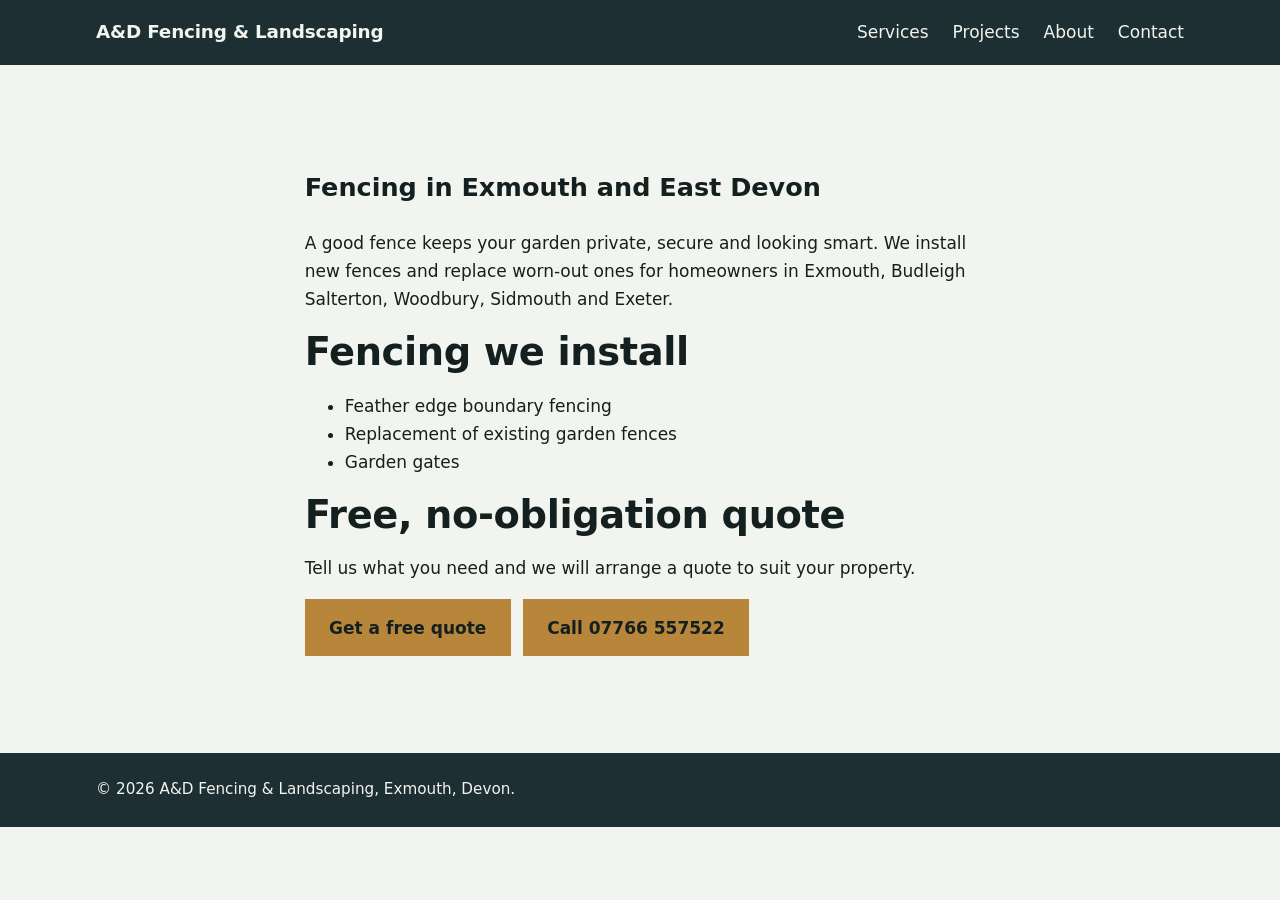
==== fencing/index.html @ 37ecca11 "all files" ====
<!doctype html>
<html lang="en-GB">
<head>
  <meta charset="utf-8">
  <meta name="viewport" content="width=device-width, initial-scale=1">
  <title>Fencing in Exmouth, East Devon | A&amp;D Fencing &amp; Landscaping</title>
  <meta name="description" content="Fence installation and replacement in Exmouth and East Devon: feather edge boundary fences and garden gates. Free, no-obligation quotes.">
  <link rel="canonical" href="https://www.adfencinglandscaping.com/fencing/">
  <link rel="icon" href="/favicon.svg" type="image/svg+xml">
  <link rel="stylesheet" href="/css/styles.css">
  <script src="/js/main.js" defer></script>
</head>
<body>
  <a class="skip" href="#main">Skip to content</a>
  <header class="site-header">
    <div class="wrap">
      <a class="brand" href="/">A&amp;D Fencing &amp; Landscaping</a>
      <button class="nav-toggle" aria-expanded="false" aria-controls="site-nav">Menu</button>
      <nav class="site-nav" id="site-nav" aria-label="Main">
        <ul>
          <li><a href="/#services">Services</a></li>
          <li><a href="/#projects">Projects</a></li>
          <li><a href="/#about">About</a></li>
          <li><a href="/#contact">Contact</a></li>
        </ul>
      </nav>
    </div>
  </header>
  <main id="main">
    <section class="section">
      <div class="wrap prose">
        <h1>Fencing in Exmouth and East Devon</h1>
        <p>A good fence keeps your garden private, secure and looking smart. We install new fences and replace worn-out ones for homeowners in Exmouth, Budleigh Salterton, Woodbury, Sidmouth and Exeter.</p>
        <h2>Fencing we install</h2>
        <ul>
          <li>Feather edge boundary fencing</li>
          <li>Replacement of existing garden fences</li>
          <li>Garden gates</li>
        </ul>
        <h2>Free, no-obligation quote</h2>
        <p>Tell us what you need and we will arrange a quote to suit your property.</p>
        <p class="actions"><a class="btn" href="/#contact">Get a free quote</a> <a class="btn" href="tel:+447766557522">Call 07766 557522</a></p>
      </div>
    </section>
  </main>
  <footer class="site-footer">
    <div class="wrap">&copy; 2026 A&amp;D Fencing &amp; Landscaping, Exmouth, Devon.</div>
  </footer>
</body>
</html>
---- css/styles.css ----
:root{--ink:#14201f;--estuary:#1e2f33;--moss:#3f5b3a;--timber:#b8863b;--chalk:#f2f4ef;--line:#d5dbd2;--max:68rem}
*,*::before,*::after{box-sizing:border-box}
html{scroll-padding-top:5rem}
@media (prefers-reduced-motion:no-preference){html{scroll-behavior:smooth}}
body{margin:0;font:1.0625rem/1.65 system-ui,-apple-system,"Segoe UI",Roboto,sans-serif;color:var(--ink);background:var(--chalk)}
img{display:block;max-width:100%;height:auto}
a{color:var(--moss)}
:focus-visible{outline:3px solid var(--timber);outline-offset:3px}
.wrap{width:min(100% - 2.5rem,var(--max));margin-inline:auto}
.skip{position:absolute;left:-999px}.skip:focus{left:1rem;top:1rem;background:#fff;padding:.5rem 1rem;z-index:20}

/* Header */
.site-header{position:sticky;top:0;z-index:10;background:var(--estuary);color:var(--chalk)}
.site-header .wrap{display:flex;flex-wrap:wrap;align-items:center;justify-content:space-between;gap:.5rem 1.5rem;padding-block:.75rem}
.brand{font-weight:800;font-size:1.15rem;letter-spacing:-.01em;color:var(--chalk);text-decoration:none}
.site-nav ul{display:flex;flex-wrap:wrap;gap:.25rem 1.5rem;margin:0;padding:0;list-style:none}
.site-nav a{color:var(--chalk);text-decoration:none;padding:.4rem 0;display:inline-block}
.site-nav a:hover{color:var(--timber)}
.nav-toggle{display:none;background:none;border:2px solid var(--chalk);color:var(--chalk);padding:.35rem .8rem;font:inherit;cursor:pointer}
@media (max-width:48rem){
  .js .nav-toggle{display:inline-flex}
  .js .site-nav{display:none;width:100%}
  .js .site-nav.is-open{display:block}
  .site-nav ul{flex-direction:column}
}

/* Hero: feather-edge fence boards with a rail */
.hero{color:var(--chalk);padding-block:clamp(3.5rem,10vw,7rem);
  background:
    linear-gradient(to bottom,transparent 0 66%,rgba(184,134,59,.4) 66% 69%,transparent 69%),
    repeating-linear-gradient(90deg,#1e2f33 0 2.4rem,#162528 2.4rem 2.5rem)}
.hero h1{margin:0 0 1rem;font-size:clamp(2.2rem,6vw,3.9rem);line-height:1.05;letter-spacing:-.02em;font-weight:800;max-width:20ch}
.hero p{max-width:46ch;margin:0 0 1.75rem;font-size:1.15rem}
.actions{display:flex;flex-wrap:wrap;gap:.75rem}
.btn{display:inline-block;padding:.8rem 1.4rem;font:inherit;font-weight:700;text-decoration:none;border:2px solid var(--timber);background:var(--timber);color:var(--ink);cursor:pointer}
.btn:hover{background:#cc9a4d}
.btn.ghost{background:transparent;color:var(--chalk)}
.btn.ghost:hover{background:rgba(255,255,255,.1)}
.btn:disabled{opacity:.6;cursor:wait}

/* Sections */
.section{padding-block:clamp(3rem,7vw,5rem)}
.section.alt{background:#e6eae1}
h2{margin:0 0 1rem;font-size:clamp(1.7rem,4vw,2.4rem);line-height:1.15;letter-spacing:-.01em}
h3{margin:0 0 .4rem;font-size:1.25rem}
.prose{max-width:62ch}
.services{display:grid;gap:1.5rem;grid-template-columns:repeat(auto-fit,minmax(14rem,1fr));margin-top:1.5rem}
.service{border-top:5px solid var(--timber);padding-top:1rem}
.service p{margin:0 0 .5rem}
.areas{display:flex;flex-wrap:wrap;gap:.5rem;padding:0;margin:1rem 0 0;list-style:none}
.areas li{border:1px solid var(--moss);padding:.2rem .8rem}

/* Gallery */
.gallery{display:grid;gap:1rem;grid-template-columns:repeat(auto-fill,minmax(16rem,1fr));margin:1.5rem 0 0;padding:0;list-style:none}
.gallery figure{margin:0;aspect-ratio:4/3;background:var(--line);overflow:hidden}
.gallery img{width:100%;height:100%;object-fit:cover}

/* Contact */
.contact-grid{display:grid;gap:2.5rem;grid-template-columns:repeat(auto-fit,minmax(18rem,1fr))}
address{font-style:normal}
form{display:grid;gap:1rem}
label{display:grid;gap:.3rem;font-weight:600}
input,textarea{font:inherit;padding:.7rem;border:2px solid var(--moss);background:#fff;color:var(--ink);width:100%}
textarea{min-height:9rem;resize:vertical}
.hp{position:absolute;left:-9999px;height:0;overflow:hidden}
.form-status{margin:0;font-weight:600}
.form-status.is-ok{color:var(--moss)}.form-status.is-error{color:#9b1c1c}

/* Footer */
.site-footer{background:var(--estuary);color:var(--chalk);padding-block:1.5rem;font-size:.95rem}
.site-footer a{color:var(--chalk)}
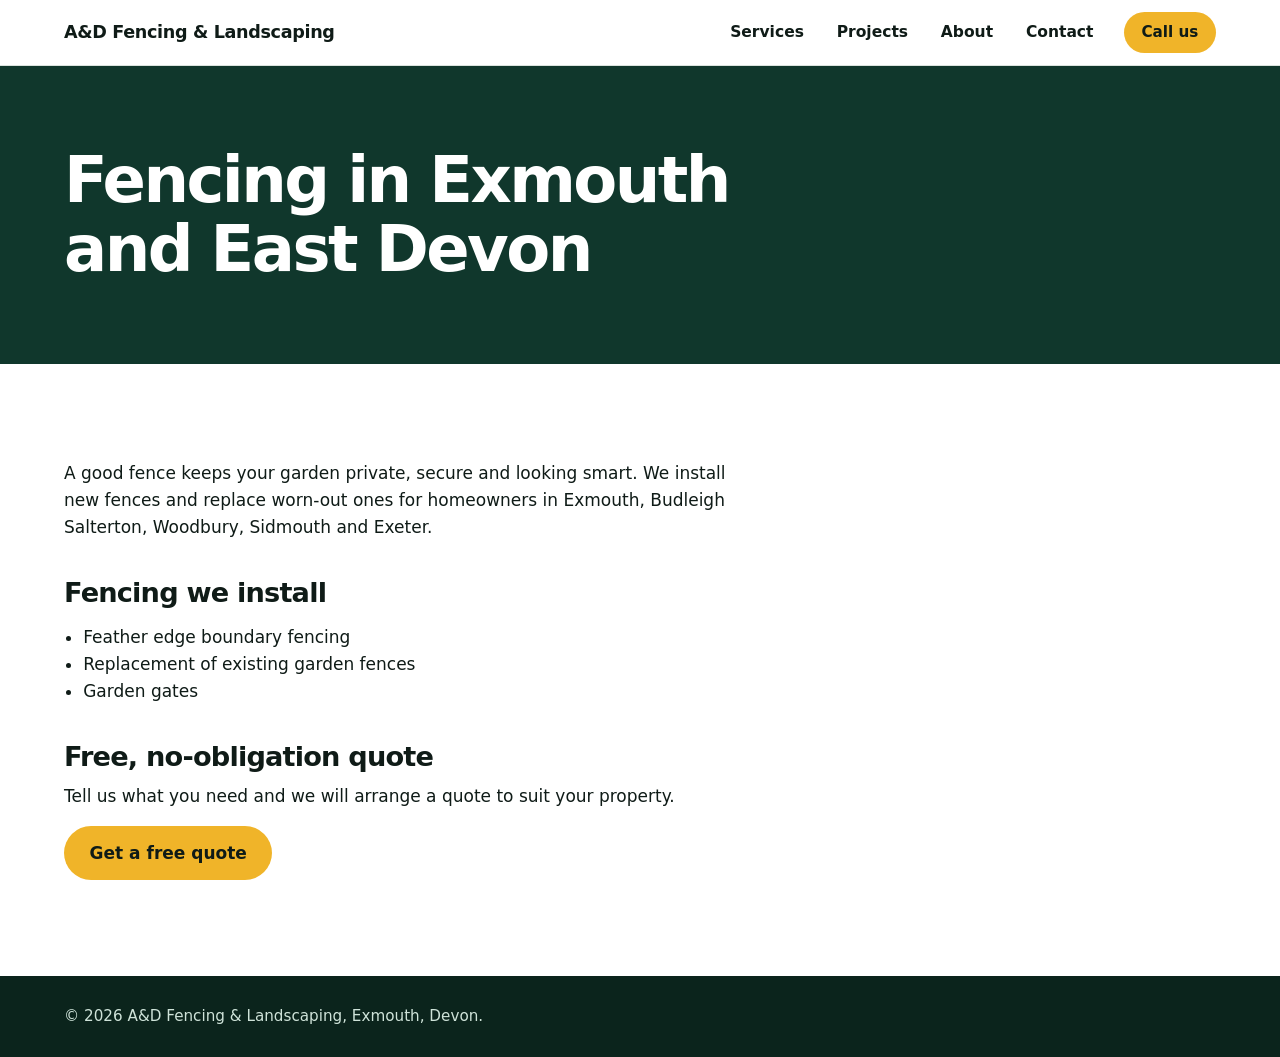
==== commit a3fecf5e: "testing" ====
--- a/fencing/index.html
+++ b/fencing/index.html
@@ -2,34 +2,38 @@
 <html lang="en-GB">
 <head>
   <meta charset="utf-8">
+  <meta http-equiv="Content-Security-Policy" content="upgrade-insecure-requests">
   <meta name="viewport" content="width=device-width, initial-scale=1">
   <title>Fencing in Exmouth, East Devon | A&amp;D Fencing &amp; Landscaping</title>
   <meta name="description" content="Fence installation and replacement in Exmouth and East Devon: feather edge boundary fences and garden gates. Free, no-obligation quotes.">
   <link rel="canonical" href="https://www.adfencinglandscaping.com/fencing/">
-  <link rel="icon" href="/favicon.svg" type="image/svg+xml">
-  <link rel="stylesheet" href="/css/styles.css">
-  <script src="/js/main.js" defer></script>
+  <link rel="icon" href="../favicon.svg" type="image/svg+xml">
+  <link rel="stylesheet" href="../css/styles.css">
+  <script src="../js/main.js" defer></script>
 </head>
 <body>
   <a class="skip" href="#main">Skip to content</a>
   <header class="site-header">
     <div class="wrap">
-      <a class="brand" href="/">A&amp;D Fencing &amp; Landscaping</a>
+      <a class="brand" href="../">A&amp;D Fencing &amp; Landscaping</a>
+      <a class="btn sm header-call" href="tel:+447766557522">Call us</a>
       <button class="nav-toggle" aria-expanded="false" aria-controls="site-nav">Menu</button>
       <nav class="site-nav" id="site-nav" aria-label="Main">
         <ul>
-          <li><a href="/#services">Services</a></li>
-          <li><a href="/#projects">Projects</a></li>
-          <li><a href="/#about">About</a></li>
-          <li><a href="/#contact">Contact</a></li>
+          <li><a href="../#services">Services</a></li>
+          <li><a href="../#projects">Projects</a></li>
+          <li><a href="../#about">About</a></li>
+          <li><a href="../#contact">Contact</a></li>
         </ul>
       </nav>
     </div>
   </header>
   <main id="main">
+    <section class="page-head">
+      <div class="wrap"><h1>Fencing in Exmouth and East Devon</h1></div>
+    </section>
     <section class="section">
       <div class="wrap prose">
-        <h1>Fencing in Exmouth and East Devon</h1>
         <p>A good fence keeps your garden private, secure and looking smart. We install new fences and replace worn-out ones for homeowners in Exmouth, Budleigh Salterton, Woodbury, Sidmouth and Exeter.</p>
         <h2>Fencing we install</h2>
         <ul>
@@ -39,7 +43,7 @@
         </ul>
         <h2>Free, no-obligation quote</h2>
         <p>Tell us what you need and we will arrange a quote to suit your property.</p>
-        <p class="actions"><a class="btn" href="/#contact">Get a free quote</a> <a class="btn" href="tel:+447766557522">Call 07766 557522</a></p>
+        <div class="actions"><a class="btn" href="../#contact">Get a free quote</a></div>
       </div>
     </section>
   </main>
@@ -47,4 +51,4 @@
     <div class="wrap">&copy; 2026 A&amp;D Fencing &amp; Landscaping, Exmouth, Devon.</div>
   </footer>
 </body>
-</html>
+</html>
--- a/css/styles.css
+++ b/css/styles.css
@@ -1,71 +1,108 @@
-:root{--ink:#14201f;--estuary:#1e2f33;--moss:#3f5b3a;--timber:#b8863b;--chalk:#f2f4ef;--line:#d5dbd2;--max:68rem}
+:root{--ink:#0f1b17;--forest:#10372c;--leaf:#1f6f4f;--mist:#eef2ef;--amber:#f0b429;--line:#dbe3de;--soft:#cfe3d9;--r:1.25rem;--max:72rem}
 *,*::before,*::after{box-sizing:border-box}
-html{scroll-padding-top:5rem}
+html{scroll-padding-top:5.5rem}
 @media (prefers-reduced-motion:no-preference){html{scroll-behavior:smooth}}
-body{margin:0;font:1.0625rem/1.65 system-ui,-apple-system,"Segoe UI",Roboto,sans-serif;color:var(--ink);background:var(--chalk)}
+body{margin:0;font:1.0625rem/1.6 Inter,system-ui,-apple-system,"Segoe UI",Roboto,sans-serif;color:var(--ink);background:#fff;-webkit-font-smoothing:antialiased}
 img{display:block;max-width:100%;height:auto}
-a{color:var(--moss)}
-:focus-visible{outline:3px solid var(--timber);outline-offset:3px}
+a{color:var(--leaf)}
+h1,h2,h3{margin:0;line-height:1.08;letter-spacing:-.03em}
+:focus-visible{outline:3px solid var(--amber);outline-offset:3px}
 .wrap{width:min(100% - 2.5rem,var(--max));margin-inline:auto}
 .skip{position:absolute;left:-999px}.skip:focus{left:1rem;top:1rem;background:#fff;padding:.5rem 1rem;z-index:20}
 
+/* Buttons */
+.btn{display:inline-flex;align-items:center;justify-content:center;padding:.85rem 1.6rem;border:0;border-radius:99px;font:inherit;font-weight:700;text-decoration:none;background:var(--amber);color:var(--ink);cursor:pointer;transition:transform .15s,background .15s}
+.btn:hover{background:#f5c04f;transform:translateY(-1px)}
+.btn.line{background:transparent;color:#fff;box-shadow:inset 0 0 0 2px rgba(255,255,255,.45)}
+.btn.line:hover{background:rgba(255,255,255,.1)}
+.btn.sm{padding:.5rem 1.1rem;font-size:.95rem}
+.btn:disabled{opacity:.6;cursor:wait;transform:none}
+.actions{display:flex;flex-wrap:wrap;gap:.75rem}
+
 /* Header */
-.site-header{position:sticky;top:0;z-index:10;background:var(--estuary);color:var(--chalk)}
-.site-header .wrap{display:flex;flex-wrap:wrap;align-items:center;justify-content:space-between;gap:.5rem 1.5rem;padding-block:.75rem}
-.brand{font-weight:800;font-size:1.15rem;letter-spacing:-.01em;color:var(--chalk);text-decoration:none}
-.site-nav ul{display:flex;flex-wrap:wrap;gap:.25rem 1.5rem;margin:0;padding:0;list-style:none}
-.site-nav a{color:var(--chalk);text-decoration:none;padding:.4rem 0;display:inline-block}
-.site-nav a:hover{color:var(--timber)}
-.nav-toggle{display:none;background:none;border:2px solid var(--chalk);color:var(--chalk);padding:.35rem .8rem;font:inherit;cursor:pointer}
-@media (max-width:48rem){
+.site-header{position:sticky;top:0;z-index:10;background:rgba(255,255,255,.9);-webkit-backdrop-filter:blur(12px);backdrop-filter:blur(12px);border-bottom:1px solid var(--line)}
+.site-header .wrap{display:flex;flex-wrap:wrap;align-items:center;gap:.5rem 1rem;padding-block:.75rem}
+.brand{order:1;font-weight:800;font-size:1.1rem;letter-spacing:-.02em;color:var(--ink);text-decoration:none}
+.site-nav{order:2;margin-left:auto}
+.site-nav ul{display:flex;gap:.25rem;margin:0;padding:0;list-style:none}
+.site-nav a{display:block;padding:.5rem .9rem;border-radius:99px;color:var(--ink);text-decoration:none;font-weight:600;font-size:.97rem}
+.site-nav a:hover{background:var(--mist)}
+.header-call{order:3}
+.nav-toggle{display:none;order:4;padding:.5rem 1rem;border:1.5px solid var(--line);border-radius:99px;background:#fff;font:inherit;font-weight:600;cursor:pointer}
+@media (max-width:50rem){
+  .brand{margin-right:auto}
   .js .nav-toggle{display:inline-flex}
-  .js .site-nav{display:none;width:100%}
+  .site-nav{order:5;width:100%;margin-left:0}
+  .js .site-nav{display:none}
   .js .site-nav.is-open{display:block}
   .site-nav ul{flex-direction:column}
 }
 
-/* Hero: feather-edge fence boards with a rail */
-.hero{color:var(--chalk);padding-block:clamp(3.5rem,10vw,7rem);
-  background:
-    linear-gradient(to bottom,transparent 0 66%,rgba(184,134,59,.4) 66% 69%,transparent 69%),
-    repeating-linear-gradient(90deg,#1e2f33 0 2.4rem,#162528 2.4rem 2.5rem)}
-.hero h1{margin:0 0 1rem;font-size:clamp(2.2rem,6vw,3.9rem);line-height:1.05;letter-spacing:-.02em;font-weight:800;max-width:20ch}
-.hero p{max-width:46ch;margin:0 0 1.75rem;font-size:1.15rem}
-.actions{display:flex;flex-wrap:wrap;gap:.75rem}
-.btn{display:inline-block;padding:.8rem 1.4rem;font:inherit;font-weight:700;text-decoration:none;border:2px solid var(--timber);background:var(--timber);color:var(--ink);cursor:pointer}
-.btn:hover{background:#cc9a4d}
-.btn.ghost{background:transparent;color:var(--chalk)}
-.btn.ghost:hover{background:rgba(255,255,255,.1)}
-.btn:disabled{opacity:.6;cursor:wait}
+/* Hero */
+.hero{background:var(--forest);color:#fff;padding-block:clamp(3rem,8vw,6.5rem)}
+.hero .wrap{display:grid;gap:3rem;align-items:center;grid-template-columns:1.1fr .9fr}
+.hero h1{font-size:clamp(2.6rem,7vw,5rem);font-weight:800;letter-spacing:-.045em}
+.lead{max-width:34rem;margin:1.25rem 0 2rem;font-size:1.2rem;color:var(--soft)}
+.facts{display:flex;flex-wrap:wrap;gap:.4rem 1.5rem;margin:2rem 0 0;padding:0;list-style:none;color:var(--soft);font-size:.97rem}
+.facts li::before{content:"";display:inline-block;width:.5rem;height:.5rem;margin-right:.55rem;border-radius:50%;background:var(--amber)}
+.hero-media{aspect-ratio:4/5;border-radius:var(--r);background:url("../images/hero.jpg") center/cover,repeating-linear-gradient(90deg,transparent 0 2.4rem,rgba(0,0,0,.2) 2.4rem 2.52rem),linear-gradient(160deg,#2c8a63,#0b241c)}
+@media (max-width:50rem){.hero .wrap{grid-template-columns:1fr}.hero-media{aspect-ratio:16/10}}
 
 /* Sections */
-.section{padding-block:clamp(3rem,7vw,5rem)}
-.section.alt{background:#e6eae1}
-h2{margin:0 0 1rem;font-size:clamp(1.7rem,4vw,2.4rem);line-height:1.15;letter-spacing:-.01em}
-h3{margin:0 0 .4rem;font-size:1.25rem}
-.prose{max-width:62ch}
-.services{display:grid;gap:1.5rem;grid-template-columns:repeat(auto-fit,minmax(14rem,1fr));margin-top:1.5rem}
-.service{border-top:5px solid var(--timber);padding-top:1rem}
-.service p{margin:0 0 .5rem}
-.areas{display:flex;flex-wrap:wrap;gap:.5rem;padding:0;margin:1rem 0 0;list-style:none}
-.areas li{border:1px solid var(--moss);padding:.2rem .8rem}
+.section{padding-block:clamp(3.5rem,8vw,6rem)}
+.section.alt{background:var(--mist)}
+h2{font-size:clamp(2rem,5vw,3.25rem);font-weight:800;margin-bottom:2rem}
+h3{font-size:1.3rem}
+.prose p{max-width:62ch;margin:0 0 1rem}
+.prose h2{font-size:1.7rem;margin:2.25rem 0 .75rem}
+.prose ul{padding-left:1.2rem}
+
+/* Services */
+.services{display:grid;gap:1rem;grid-template-columns:repeat(3,1fr)}
+.service{display:flex;flex-direction:column;justify-content:flex-end;gap:.4rem;min-height:11rem;padding:1.75rem;border-radius:var(--r);background:var(--mist);color:var(--ink);text-decoration:none;transition:background .2s}
+.service:hover{background:#e0e8e3}
+.service h3{font-size:1.7rem}
+.service p{margin:0;color:#44524c}
+.more{margin-top:.6rem;font-weight:700;color:var(--leaf)}
+.service.featured{grid-row:span 2;background:var(--forest);color:#fff}
+.service.featured:hover{background:#0c2c23}
+.service.featured p{color:var(--soft)}
+.service.featured .more{color:var(--amber)}
+.service:nth-child(4){grid-column:span 2}
+@media (max-width:50rem){.services{grid-template-columns:1fr}.service.featured{grid-row:auto}.service:nth-child(4){grid-column:auto}}
 
 /* Gallery */
-.gallery{display:grid;gap:1rem;grid-template-columns:repeat(auto-fill,minmax(16rem,1fr));margin:1.5rem 0 0;padding:0;list-style:none}
-.gallery figure{margin:0;aspect-ratio:4/3;background:var(--line);overflow:hidden}
-.gallery img{width:100%;height:100%;object-fit:cover}
+.gallery{display:grid;gap:1rem;grid-template-columns:repeat(4,1fr);margin:0;padding:0;list-style:none}
+.gallery li:first-child{grid-column:span 2;grid-row:span 2}
+.gallery figure{height:100%;margin:0;aspect-ratio:1;border-radius:var(--r);overflow:hidden;background:var(--line)}
+.gallery li:first-child figure{aspect-ratio:auto}
+.gallery img{width:100%;height:100%;object-fit:cover;transition:transform .5s}
+.gallery figure:hover img{transform:scale(1.04)}
+@media (max-width:50rem){.gallery{grid-template-columns:repeat(2,1fr)}}
+
+/* About */
+.about{display:grid;gap:3rem;grid-template-columns:1fr 1fr;align-items:start}
+.areas{display:flex;flex-wrap:wrap;gap:.5rem;margin:1rem 0 0;padding:0;list-style:none}
+.areas li{padding:.35rem .95rem;border-radius:99px;background:var(--mist);font-weight:600}
+@media (max-width:50rem){.about{grid-template-columns:1fr;gap:1.5rem}}
 
 /* Contact */
-.contact-grid{display:grid;gap:2.5rem;grid-template-columns:repeat(auto-fit,minmax(18rem,1fr))}
-address{font-style:normal}
-form{display:grid;gap:1rem}
-label{display:grid;gap:.3rem;font-weight:600}
-input,textarea{font:inherit;padding:.7rem;border:2px solid var(--moss);background:#fff;color:var(--ink);width:100%}
+.contact{background:var(--forest);color:#fff}
+.contact a{color:#fff}
+.contact-grid{display:grid;gap:3rem;grid-template-columns:1fr 1fr;align-items:start}
+.contact-info p{color:var(--soft)}
+address{font-style:normal;line-height:2}
+#contact-form{display:grid;gap:1rem;padding:clamp(1.25rem,3vw,2rem);border-radius:var(--r);background:#fff;color:var(--ink)}
+label{display:grid;gap:.35rem;font-weight:600;font-size:.95rem}
+input,textarea{width:100%;padding:.8rem 1rem;border:1.5px solid var(--line);border-radius:.75rem;background:#fff;color:var(--ink);font:inherit}
+input:focus,textarea:focus{border-color:var(--leaf);outline:3px solid rgba(31,111,79,.25)}
 textarea{min-height:9rem;resize:vertical}
 .hp{position:absolute;left:-9999px;height:0;overflow:hidden}
 .form-status{margin:0;font-weight:600}
-.form-status.is-ok{color:var(--moss)}.form-status.is-error{color:#9b1c1c}
+.form-status.is-ok{color:var(--leaf)}.form-status.is-error{color:#9b1c1c}
+@media (max-width:50rem){.contact-grid{grid-template-columns:1fr;gap:2rem}}
 
-/* Footer */
-.site-footer{background:var(--estuary);color:var(--chalk);padding-block:1.5rem;font-size:.95rem}
-.site-footer a{color:var(--chalk)}
+/* Inner page header and footer */
+.page-head{padding-block:clamp(3rem,7vw,5rem);background:var(--forest);color:#fff}
+.page-head h1{max-width:18ch;font-size:clamp(2.4rem,6vw,4rem);font-weight:800;letter-spacing:-.04em}
+.site-footer{padding-block:1.75rem;background:#0b241c;color:var(--soft);font-size:.95rem}
